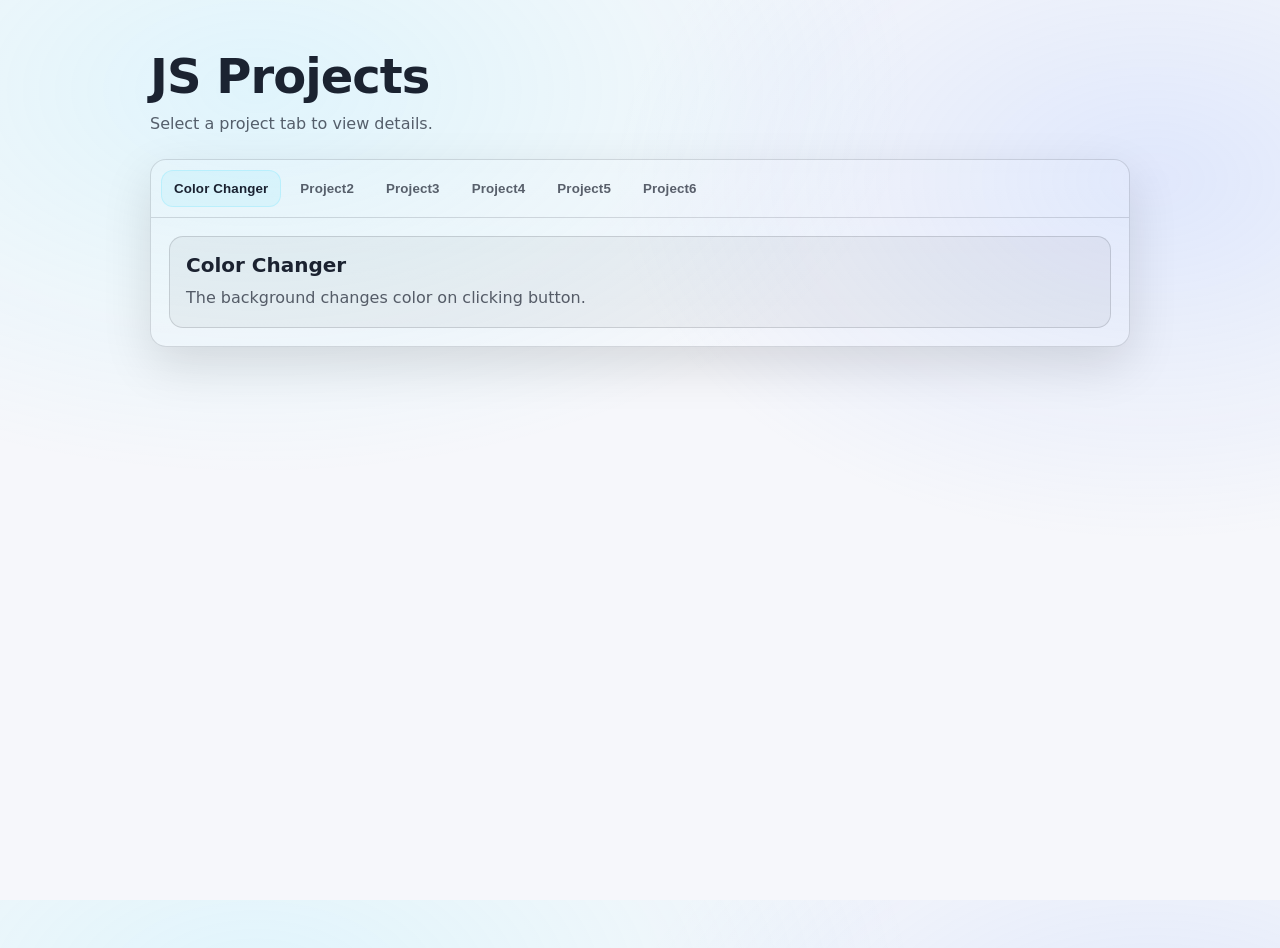
==== 07_Projects/index.html @ c03e3ecf "p1done" ====
<!doctype html>
<html lang="en">
  <head>
    <meta charset="UTF-8" />
    <meta name="viewport" content="width=device-width, initial-scale=1.0" />
    <title>JS Projects</title>
    <link rel="stylesheet" href="./styles.css" />
  </head>
  <body>

    <main class="page">

      <header class="header">

        <h1 class="mainHead">JS Projects</h1>
        <p class="subHead">Select a project tab to view details.</p>

      </header>

      <section class="content" >

        <div class="cardBtns" >

          <button class="cardBtn1 btn"  >
            Color Changer
          </button>

          <button class="cardBtn2 btn" >
            Project2
          </button>

          <button class="cardBtn3 btn" >
            Project3
          </button>

          <button class="cardBtn4 btn" >
            Project4
          </button>

          <button class="cardBtn5 btn" >
            Project5
          </button>

          <button class="cardBtn6 btn" >
            Project6
          </button>

        </div>

        <div class="cards">

          <article class="card1 info" >
            <h2>Color Changer</h2>
            <p>The background changes color on clicking button.</p>
            <!-- <div>
              <img src="/07_Projects/img/Screenshot 2026-03-19 at 4.00.30 AM.png" 
              class="myImg1">
            </div>
            <button class="btnDiff" data-link = "/07_Projects/p1/p1index.html">Try It!</button> -->
          </article>

          <article class="card2 info" >
            <h2>Proj2</h2>
            <p>Replace this with your Proj2 description, links, or screenshots.</p>
          </article>

          <article class="card3 info" >
            <h2>Proj3</h2>
            <p>Replace this with your Proj2 description, links, or screenshots.</p>
          </article>

          <article class="card4 info" >
            <h2>Proj4</h2>
            <p>Replace this with your Proj2 description, links, or screenshots.</p>
          </article>

          <article class="card5 info" >
            <h2>Proj5</h2>
            <p>Replace this with your Proj2 description, links, or screenshots.</p>
          </article>

          <article class="card6 info" >
            <h2>Proj6</h2>
            <p>Replace this with your Proj2 description, links, or screenshots.</p>
          </article>

        </div>

      </section>

    </main>

    <script src="./script.js" ></script>

  </body>
</html>
---- 07_Projects/styles.css ----
:root {
  color-scheme: light dark;
  --bg: #0b1020;
  --card: rgba(255, 255, 255, 0.06);
  --text: rgba(255, 255, 255, 0.92);
  --muted: rgba(255, 255, 255, 0.7);
  --border: rgba(255, 255, 255, 0.14);
  --focus: #7aa2ff;
  --shadow: 0 18px 50px rgba(0, 0, 0, 0.35);
}

@media (prefers-color-scheme: light) {
  :root {
    --bg: #f6f7fb;
    --card: rgba(0, 0, 0, 0.04);
    --text: rgba(10, 16, 32, 0.92);
    --muted: rgba(10, 16, 32, 0.66);
    --border: rgba(10, 16, 32, 0.14);
    --focus: #2f6bff;
    --shadow: 0 18px 50px rgba(0, 0, 0, 0.12);
  }
}

* {
  box-sizing: border-box;
}

html,
body {
  height: 100%;
}

body {
  margin: 0;
  overflow: hidden;
  font-family: ui-sans-serif, system-ui, -apple-system, Segoe UI, Roboto, Helvetica,
    Arial, "Apple Color Emoji", "Segoe UI Emoji";
  background: radial-gradient(
      1200px 700px at 20% 10%,
      rgba(110, 231, 255, 0.16),
      transparent 55%
    ),
    radial-gradient(
      900px 600px at 90% 20%,
      rgba(122, 162, 255, 0.18),
      transparent 60%
    ),
    var(--bg);
  color: var(--text);
  opacity: 1;
  transition: opacity 0.4s ease;

}

body.fade-out {
  opacity: 0;
}

.page {
  width: min(980px, calc(100% - 32px));
  margin: 48px auto;
}

.mainHead {
  margin: 0;
  font-size: clamp(2rem, 2.6vw + 1.4rem, 3rem);
  letter-spacing: -0.02em;
}

.subHead {
  margin: 10px 0 0;
  color: var(--muted);
}

.content {
  margin-top: 26px;
  border: 1px solid var(--border);
  border-radius: 16px;
  background: linear-gradient(
    180deg,
    rgba(255, 255, 255, 0.06),
    rgba(255, 255, 255, 0.03)
  );
  box-shadow: var(--shadow);
  overflow: hidden;
}

.cardBtns {
  display: flex;
  gap: 6px;
  padding: 10px;
  border-bottom: 1px solid var(--border);
  flex-wrap: wrap;
}

.btn {
  appearance: none;
  border: 1px solid transparent;
  background: transparent;
  color: var(--muted);
  padding: 10px 12px;
  border-radius: 12px;
  cursor: pointer;
  font-weight: 650;
  letter-spacing: 0.01em;
  transition: transform 120ms ease, background 120ms ease, border-color 120ms ease,
    color 120ms ease;
}

.btn:hover {
  background: rgba(255, 255, 255, 0.06);
  color: var(--text);
}

.btn.active {
  background: rgba(110, 231, 255, 0.12);
  border-color: rgba(110, 231, 255, 0.28);
  color: var(--text);
}

.btn:active {
  transform: translateY(1px);
}

.btn:focus-visible {
  outline: 2px solid var(--focus);
  outline-offset: 2px;
}

.cards {
  padding: 18px;
}

.info {
  display: none;
  padding: 16px;
  border-radius: 14px;
  background: var(--card);
  border: 1px solid var(--border);
}

.info.active {
  display: block;
}

.info h2 {
  margin: 0 0 8px;
  font-size: 1.25rem;
}

.info p {
  margin: 0;
  color: var(--muted);
  line-height: 1.6;
}


.btnDiff {
  appearance: none;
  border: 1px solid transparent;
  background: transparent;
  color: var(--muted);
  padding: 10px 12px;
  border-radius: 12px;
  cursor: pointer;
  font-weight: 650;
  letter-spacing: 0.01em;
  transition: transform 120ms ease, background 120ms ease, border-color 120ms ease,
    color 120ms ease;
}

.btnDiff:hover {
  background: rgba(255, 255, 255, 0.06);
  color: var(--text);
}

.btnDiff.active {
  background: rgba(110, 231, 255, 0.12);
  border-color: rgba(110, 231, 255, 0.28);
  color: var(--text);
}

.btnDiff:active {
  transform: translateY(1px);
}

.btnDiff:focus-visible {
  outline: 2px solid var(--focus);
  outline-offset: 2px;
}

/* .myImg1{
  width: 40vw;
  height: 50vh;
  object-fit: cover;
  border-radius: 25px;
}

.card1{
  display: flex;
  flex-direction: column;
  gap: 7vh;
  justify-content: center;
} */
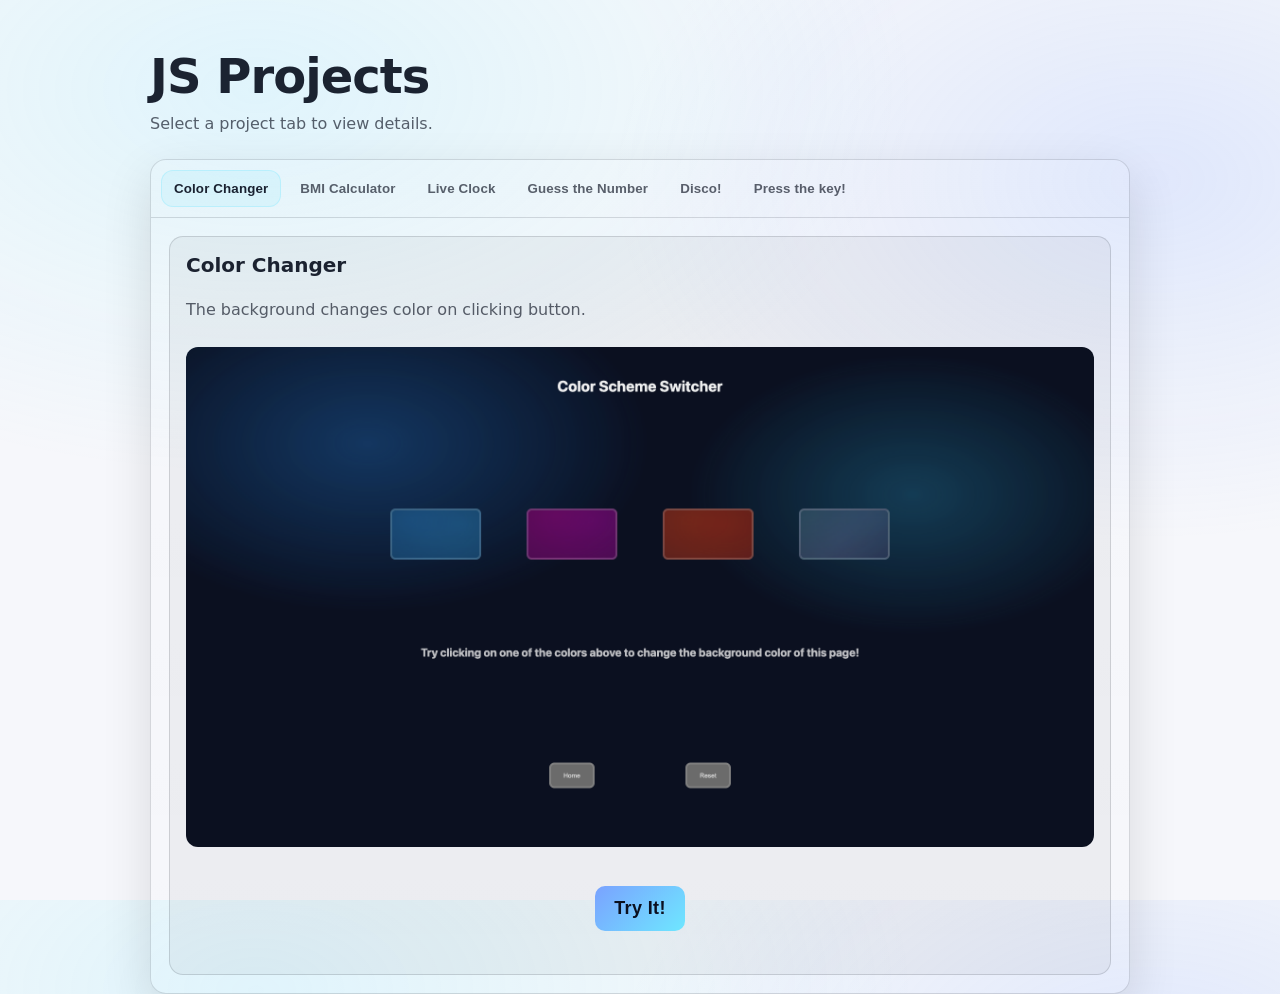
==== commit 94a42069: "js_done" ====
--- a/07_Projects/index.html
+++ b/07_Projects/index.html
@@ -7,90 +7,109 @@
     <link rel="stylesheet" href="./styles.css" />
   </head>
   <body>
-
     <main class="page">
-
       <header class="header">
-
         <h1 class="mainHead">JS Projects</h1>
         <p class="subHead">Select a project tab to view details.</p>
-
       </header>
 
-      <section class="content" >
+      <section class="content">
+        <div class="cardBtns">
+          <button class="cardBtn1 btn">Color Changer</button>
 
-        <div class="cardBtns" >
+          <button class="cardBtn2 btn">BMI Calculator</button>
 
-          <button class="cardBtn1 btn"  >
-            Color Changer
-          </button>
+          <button class="cardBtn3 btn">Live Clock</button>
 
-          <button class="cardBtn2 btn" >
-            Project2
-          </button>
+          <button class="cardBtn4 btn">Guess the Number</button>
 
-          <button class="cardBtn3 btn" >
-            Project3
-          </button>
+          <button class="cardBtn5 btn">Disco!</button>
 
-          <button class="cardBtn4 btn" >
-            Project4
-          </button>
-
-          <button class="cardBtn5 btn" >
-            Project5
-          </button>
-
-          <button class="cardBtn6 btn" >
-            Project6
-          </button>
-
+          <button class="cardBtn6 btn">Press the key!</button>
         </div>
 
         <div class="cards">
-
-          <article class="card1 info" >
+          <article class="card1 info">
             <h2>Color Changer</h2>
             <p>The background changes color on clicking button.</p>
-            <!-- <div>
-              <img src="/07_Projects/img/Screenshot 2026-03-19 at 4.00.30 AM.png" 
-              class="myImg1">
-            </div>
-            <button class="btnDiff" data-link = "/07_Projects/p1/p1index.html">Try It!</button> -->
+
+            <img src="./img/p1.png" class="cardImg" />
+
+            <button class="btnDiff" data-link="./p1/p1index.html">
+              Try It!
+            </button>
           </article>
 
-          <article class="card2 info" >
-            <h2>Proj2</h2>
-            <p>Replace this with your Proj2 description, links, or screenshots.</p>
+          <article class="card2 info">
+            <h2>BMI Calculator</h2>
+            <p>
+              Calculate you BMI.
+            </p>
+
+            <img src="./img/p2.png" class="cardImg" />
+
+            <button class="btnDiff" data-link="./p2/p2index.html">
+              Try It!
+            </button>
           </article>
 
-          <article class="card3 info" >
-            <h2>Proj3</h2>
-            <p>Replace this with your Proj2 description, links, or screenshots.</p>
+          <article class="card3 info">
+            <h2>Live Clock</h2>
+            <p>
+              See your current time.
+            </p>
+
+            <img src="./img/p3.png" class="cardImg" />
+
+            <button class="btnDiff" data-link="./p3/p3index.html">
+              Try It!
+            </button>
           </article>
 
-          <article class="card4 info" >
-            <h2>Proj4</h2>
-            <p>Replace this with your Proj2 description, links, or screenshots.</p>
+          <article class="card4 info">
+            <h2>Guess the Number Game</h2>
+            <p>
+              Play and Guess!
+            </p>
+
+            <img src="./img/p4.png" class="cardImg" />
+
+            <button class="btnDiff" data-link="./p4/p4index.html">
+              Try It!
+            </button>
           </article>
 
-          <article class="card5 info" >
-            <h2>Proj5</h2>
-            <p>Replace this with your Proj2 description, links, or screenshots.</p>
+          <article class="card5 info">
+            <h2>Disco!</h2>
+            <p>
+              Background will change color each second.
+            </p>
+
+            <img src="./img/p5.png" class="cardImg" />
+
+            <button class="btnDiff" data-link="./p5/p5index.html">
+              Try It!
+            </button>
           </article>
 
-          <article class="card6 info" >
-            <h2>Proj6</h2>
-            <p>Replace this with your Proj2 description, links, or screenshots.</p>
+          <article class="card6 info">
+            <h2>Press the key!</h2>
+            <p>
+              Press and see in live time which key is pressed,
+            </p>
+
+            <img src="./img/p6.png" class="cardImg" />
+
+            <button class="btnDiff" data-link="./p6/p6index.html">
+              Try It!
+            </button>
           </article>
 
+          
         </div>
-
       </section>
-
     </main>
 
-    <script src="./script.js" ></script>
-
+    <script src="./script.js"></script>
   </body>
 </html>
--- a/07_Projects/styles.css
+++ b/07_Projects/styles.css
@@ -131,16 +131,19 @@
   padding: 18px;
 }
 
+
 .info {
-  display: none;
+  display: none;   /* default hidden */
   padding: 16px;
   border-radius: 14px;
   background: var(--card);
   border: 1px solid var(--border);
+  flex-direction: column;
+  gap: 12px;
 }
 
 .info.active {
-  display: block;
+  display: flex;
 }
 
 .info h2 {
@@ -156,49 +159,44 @@
 
 
 .btnDiff {
-  appearance: none;
-  border: 1px solid transparent;
-  background: transparent;
-  color: var(--muted);
-  padding: 10px 12px;
-  border-radius: 12px;
+  height: 5vh;
+  width: 7vw;
+  border: none;
+  background: linear-gradient(135deg, #7aa2ff, #6ee7ff);
+  color: #0b1020;
+  padding: 10px 16px;
+  border-radius: 10px;
   cursor: pointer;
-  font-weight: 650;
-  letter-spacing: 0.01em;
-  transition: transform 120ms ease, background 120ms ease, border-color 120ms ease,
-    color 120ms ease;
-}
-
+  font-size: large;
+  font-weight: 700;
+  letter-spacing: 0.02em;
+  /* margin-top: 3vh; */
+  margin: 3vh auto;
+  transition: all 0.2s ease;
+}
+
+/* Hover */
 .btnDiff:hover {
-  background: rgba(255, 255, 255, 0.06);
-  color: var(--text);
-}
-
-.btnDiff.active {
-  background: rgba(110, 231, 255, 0.12);
-  border-color: rgba(110, 231, 255, 0.28);
-  color: var(--text);
-}
-
+  transform: translateY(-2px) scale(1.03);
+  box-shadow: 0 10px 25px rgba(122, 162, 255, 0.4);
+}
+
+/* Click */
 .btnDiff:active {
-  transform: translateY(1px);
-}
-
+  transform: translateY(1px) scale(0.98);
+  box-shadow: none;
+}
+
+/* Focus */
 .btnDiff:focus-visible {
   outline: 2px solid var(--focus);
-  outline-offset: 2px;
-}
-
-/* .myImg1{
-  width: 40vw;
-  height: 50vh;
+}
+
+.cardImg {
+  width: 100%;
+  height: 500px;
   object-fit: cover;
-  border-radius: 25px;
-}
-
-.card1{
-  display: flex;
-  flex-direction: column;
-  gap: 7vh;
-  justify-content: center;
-} */+  border-radius: 12px;
+  margin-top: 12px;
+}
+
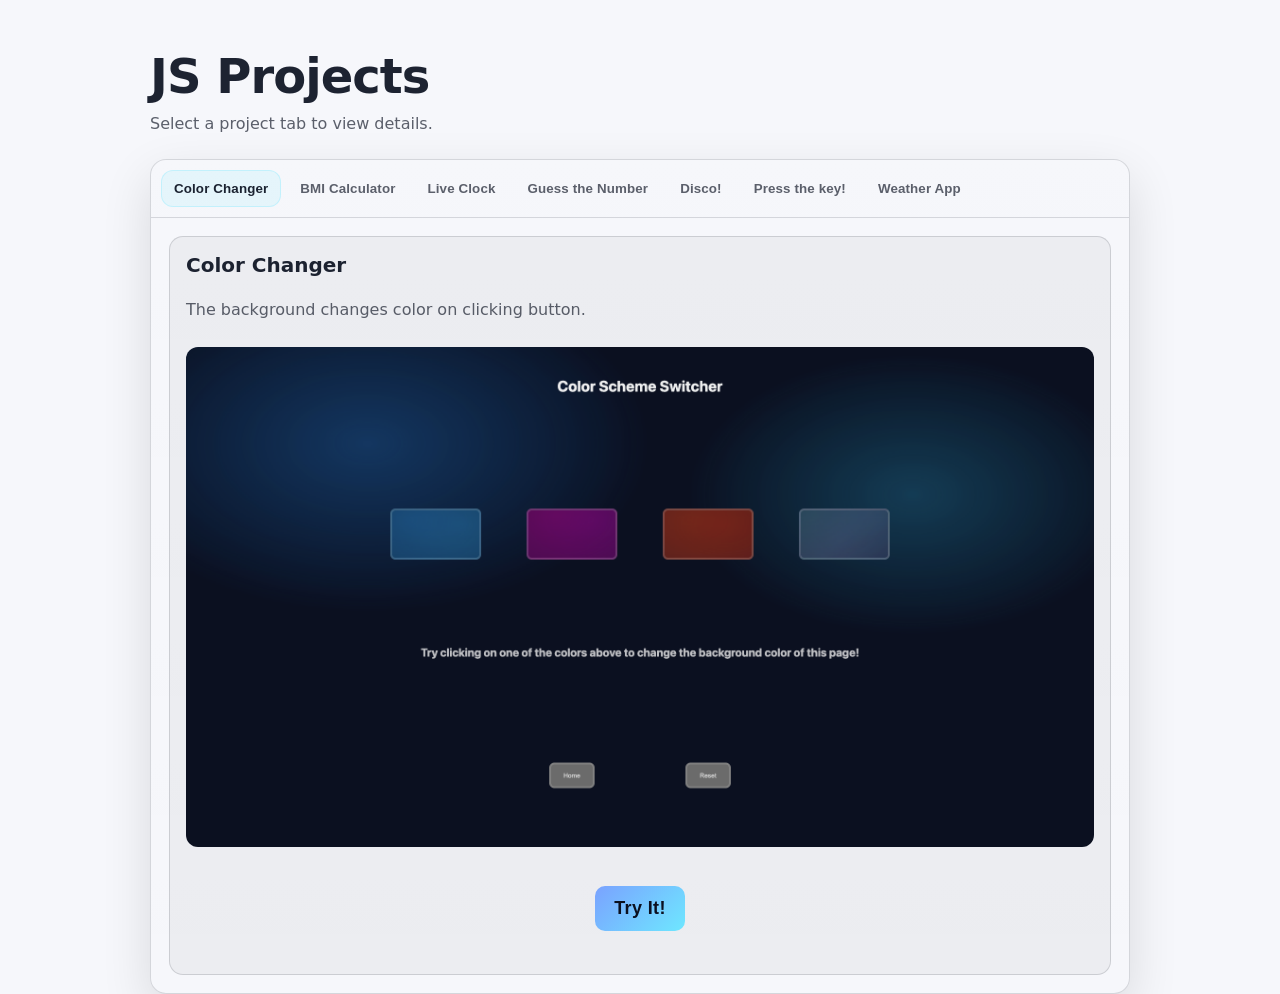
==== commit daf49daf: "weather_app" ====
--- a/07_Projects/index.html
+++ b/07_Projects/index.html
@@ -26,6 +26,8 @@
           <button class="cardBtn5 btn">Disco!</button>
 
           <button class="cardBtn6 btn">Press the key!</button>
+
+          <button class="cardBtn7 btn">Weather App</button>
         </div>
 
         <div class="cards">
@@ -105,6 +107,19 @@
             </button>
           </article>
 
+          <article class="card7 info">
+            <h2>Weather App</h2>
+            <p>
+              Live Working weather website app.
+            </p>
+
+            <img src="./img/p7.png" class="cardImg" />
+
+            <button class="btnDiff" data-link="./p7_weatherApp/p7index.html">
+              Try It!
+            </button>
+          </article>
+
           
         </div>
       </section>
--- a/07_Projects/styles.css
+++ b/07_Projects/styles.css
@@ -32,19 +32,10 @@
 
 body {
   margin: 0;
-  overflow: hidden;
+  overflow-x: hidden;
   font-family: ui-sans-serif, system-ui, -apple-system, Segoe UI, Roboto, Helvetica,
     Arial, "Apple Color Emoji", "Segoe UI Emoji";
-  background: radial-gradient(
-      1200px 700px at 20% 10%,
-      rgba(110, 231, 255, 0.16),
-      transparent 55%
-    ),
-    radial-gradient(
-      900px 600px at 90% 20%,
-      rgba(122, 162, 255, 0.18),
-      transparent 60%
-    ),
+  background: 
     var(--bg);
   color: var(--text);
   opacity: 1;
